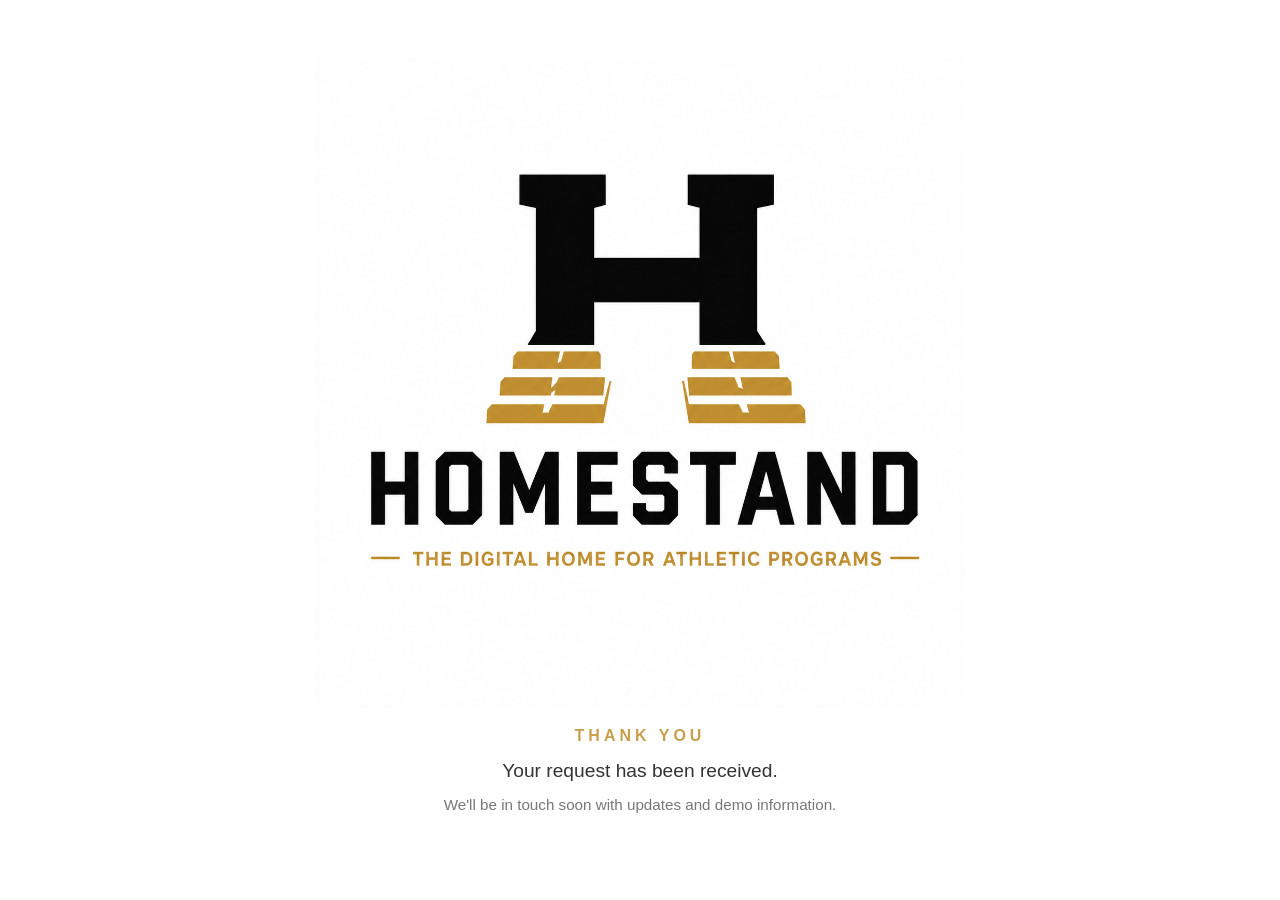
==== thank-you.html @ 341919a0 "Initial HomeStand landing page" ====
<!DOCTYPE html>
<html lang="en">
<head>
  <meta charset="UTF-8">
  <meta name="viewport" content="width=device-width, initial-scale=1.0">
  <title>Thank You | HomeStand</title>
  <link rel="stylesheet" href="styles.css">
</head>
<body>

  <div class="container">

    <img src="logo.png" alt="HomeStand Logo" class="logo">

    <p class="coming-soon">THANK YOU</p>

    <p class="description">
      Your request has been received.
    </p>

    <p class="subtext">
      We'll be in touch soon with updates and demo information.
    </p>

  </div>

</body>
</html>
---- styles.css ----
* {
  box-sizing: border-box;
}

body {
  margin: 0;
  background: #ffffff;
  color: #111111;
  font-family: Arial, Helvetica, sans-serif;
}

.container {
  min-height: 100vh;
  padding: 30px 20px;

  display: flex;
  flex-direction: column;
  justify-content: center;
  align-items: center;

  text-align: center;
}

.logo {
  width: 650px;
  max-width: 90%;
  height: auto;
  margin-bottom: 20px;
}

.coming-soon {
  margin: 0 0 12px;
  color: #c8a04d;
  font-weight: 800;
  letter-spacing: 4px;
}

.description {
  max-width: 650px;
  margin: 0 0 10px;

  font-size: 1.2rem;
  line-height: 1.5;

  color: #333333;
}

.subtext {
  max-width: 500px;

  margin: 0 0 30px;

  color: #777777;

  font-size: 0.95rem;
}

.email-form {
  width: 450px;
  max-width: 92%;

  display: flex;
  flex-direction: column;

  gap: 12px;
}

.email-form input {
  width: 100%;

  padding: 14px;

  border: 1px solid #dddddd;
  border-radius: 8px;

  font-size: 16px;
}

.email-form button {
  width: 100%;

  padding: 14px 20px;

  background: #c8a04d;
  color: white;

  border: none;
  border-radius: 8px;

  font-weight: 700;
  font-size: 16px;

  cursor: pointer;

  transition: 0.2s ease;
}

.email-form button:hover {
  background: #b08d42;
}
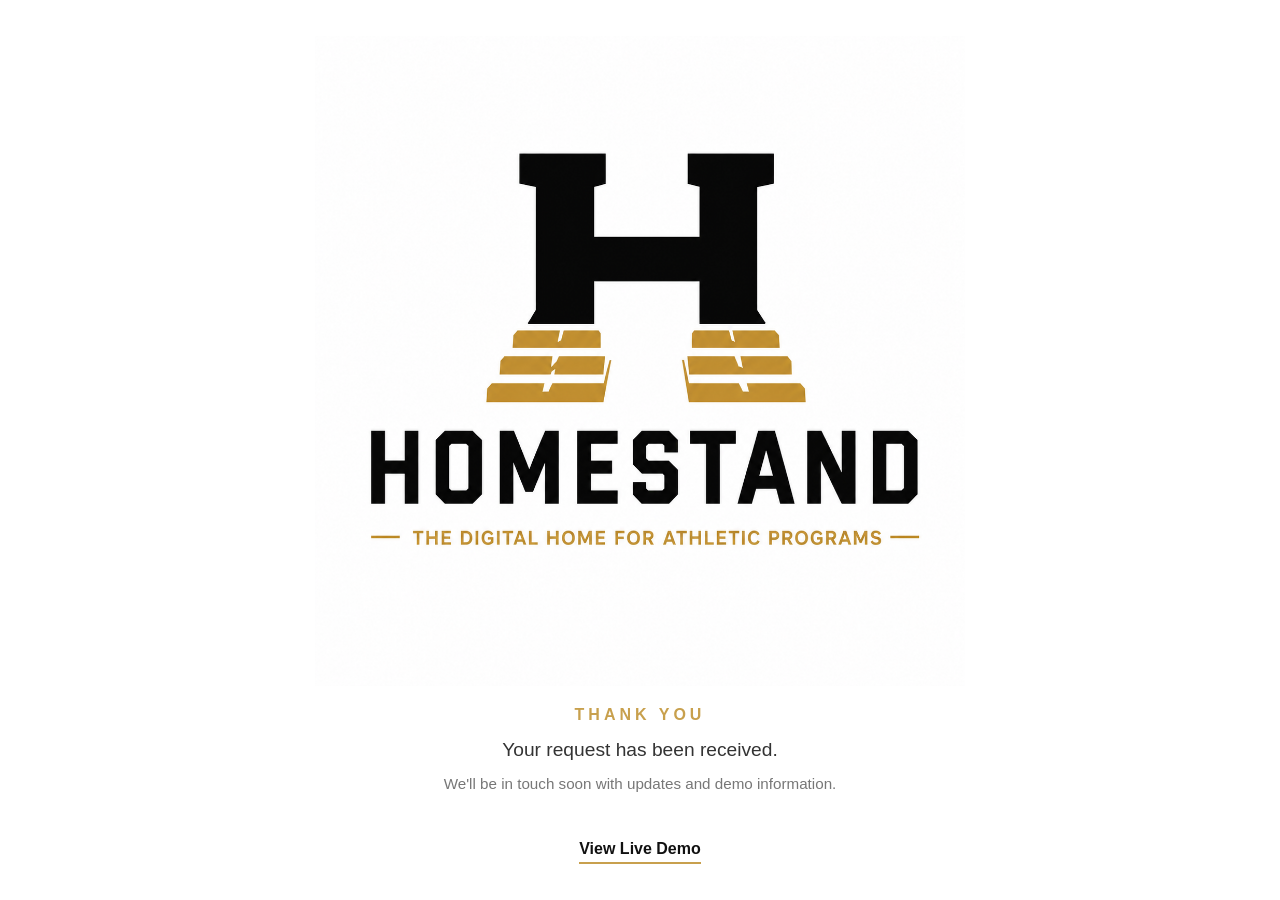
==== commit 354a93b0: "Add live demo link" ====
--- a/thank-you.html
+++ b/thank-you.html
@@ -22,6 +22,10 @@
       We'll be in touch soon with updates and demo information.
     </p>
 
+    <a class="demo-link" href="https://demo.homestandathletics.com" target="_blank">
+      View Live Demo
+    </a>
+
   </div>
 
 </body>
--- a/styles.css
+++ b/styles.css
@@ -47,11 +47,9 @@
 
 .subtext {
   max-width: 500px;
-
   margin: 0 0 30px;
 
   color: #777777;
-
   font-size: 0.95rem;
 }
 
@@ -61,13 +59,11 @@
 
   display: flex;
   flex-direction: column;
-
   gap: 12px;
 }
 
 .email-form input {
   width: 100%;
-
   padding: 14px;
 
   border: 1px solid #dddddd;
@@ -78,7 +74,6 @@
 
 .email-form button {
   width: 100%;
-
   padding: 14px 20px;
 
   background: #c8a04d;
@@ -91,10 +86,25 @@
   font-size: 16px;
 
   cursor: pointer;
-
   transition: 0.2s ease;
 }
 
 .email-form button:hover {
   background: #b08d42;
+}
+
+.demo-link {
+  margin-top: 18px;
+  display: inline-block;
+
+  color: #111111;
+  font-weight: 800;
+  text-decoration: none;
+
+  border-bottom: 2px solid #c8a04d;
+  padding-bottom: 4px;
+}
+
+.demo-link:hover {
+  color: #c8a04d;
 }
